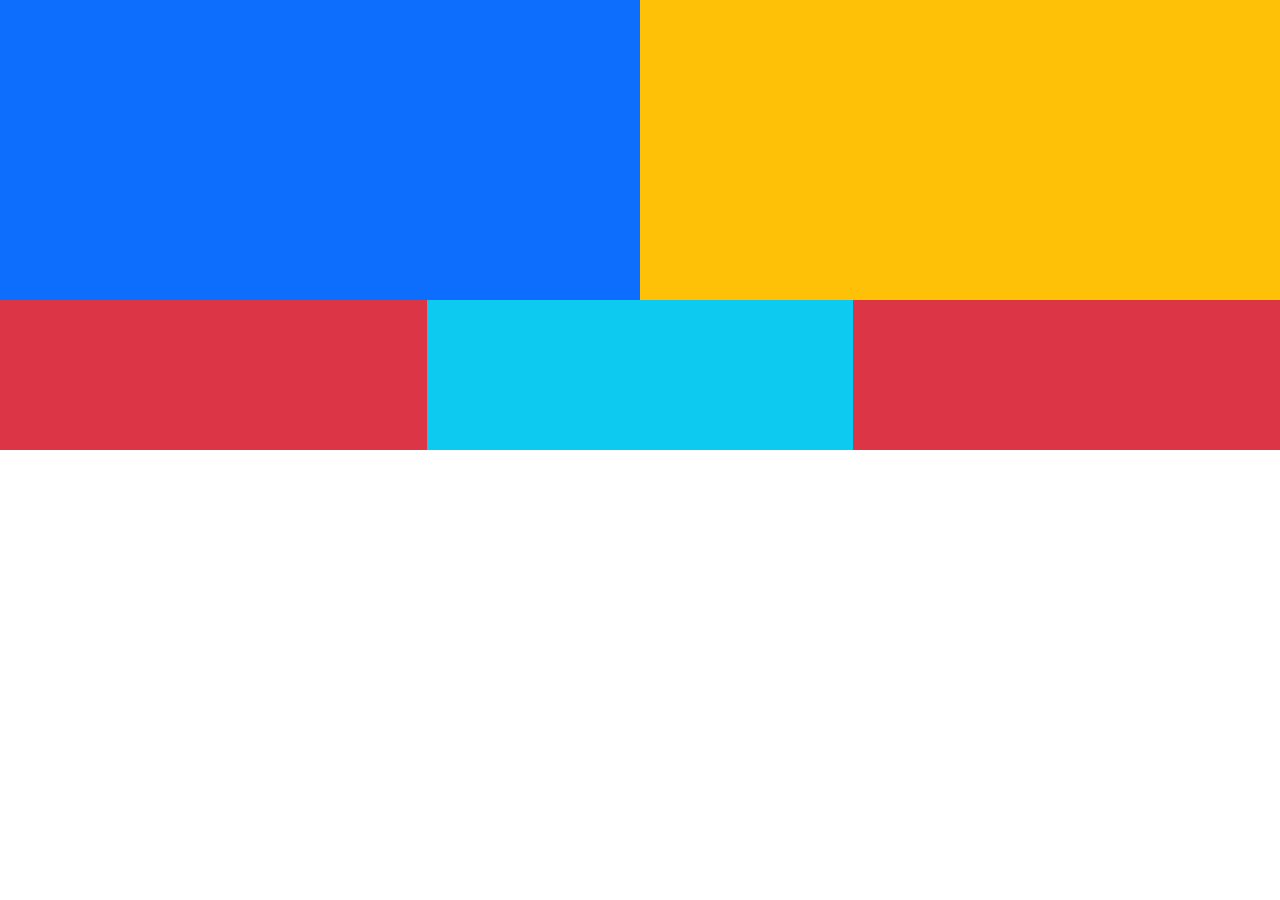
==== index.html @ 83517e73 "first commit" ====
<!DOCTYPE html>
<html lang="en">
<head>
    <meta charset="UTF-8">
    <meta http-equiv="X-UA-Compatible" content="IE=edge">
    <meta name="viewport" content="width=device-width, initial-scale=1.0">
    <title>Document</title>
    <!-- Latest compiled and minified CSS -->
<link href="https://cdn.jsdelivr.net/npm/bootstrap@5.1.3/dist/css/bootstrap.min.css" rel="stylesheet">
</head>
<body>
    <div class="container-fluid">
        <div class="row" >
            <div class="col-6 bg-primary" style="height:300px"></div>
            <div class="col-6 bg-warning" style="height:300px"></div>
        </div>
        <div class="row">
            <div class="col-4 bg-danger" style="height:150px"></div>
            <div class="col-4 bg-info" style="height:150px"></div>
            <div class="col-4 bg-danger" style="height:150px"></div>

        </div>
    </div>
</body>
</html>
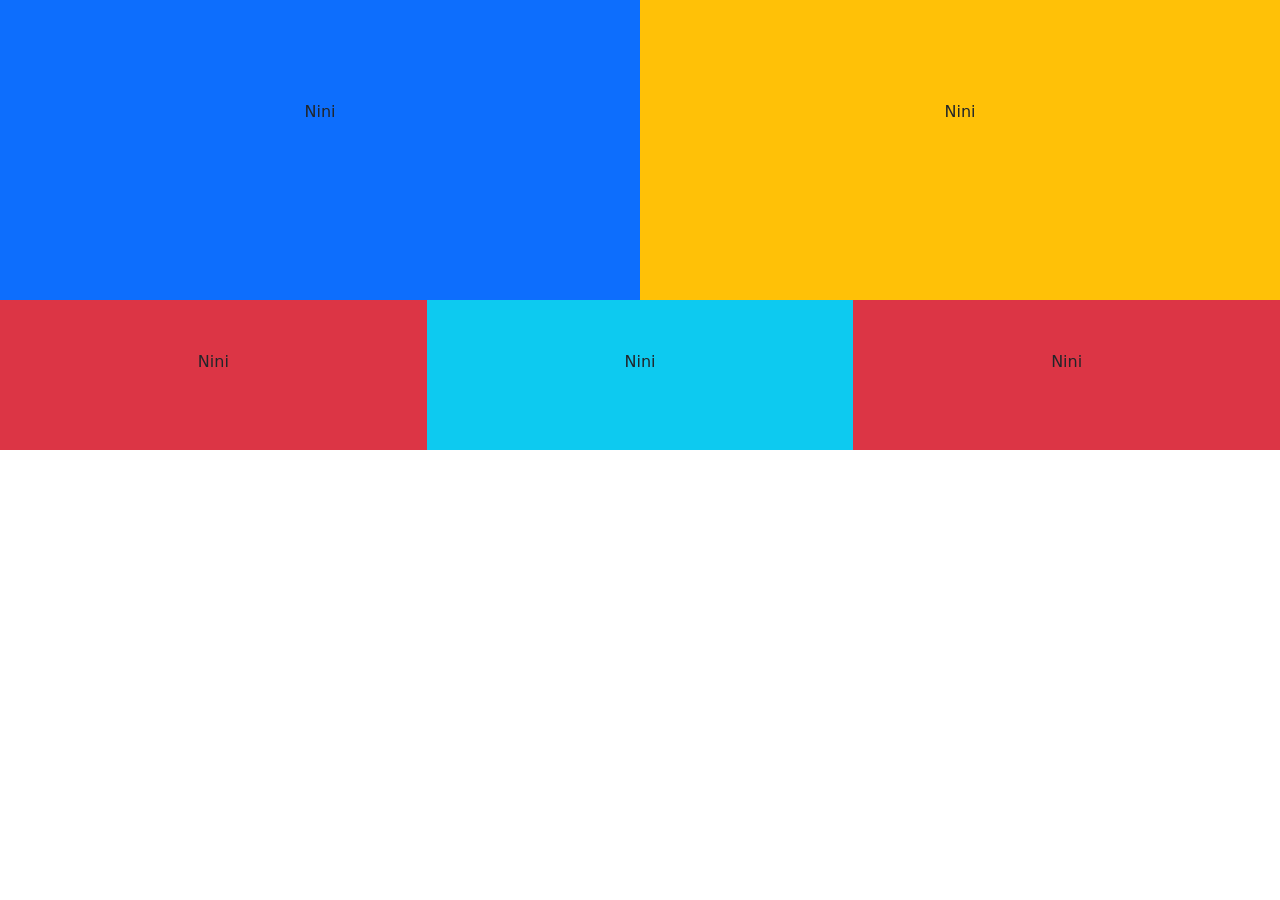
==== commit a68cacb5: "hi" ====
--- a/index.html
+++ b/index.html
@@ -11,13 +11,20 @@
 <body>
     <div class="container-fluid">
         <div class="row" >
-            <div class="col-6 bg-primary" style="height:300px"></div>
-            <div class="col-6 bg-warning" style="height:300px"></div>
+            <div class="col-6 bg-primary" style="height:300px">
+            <p style="text-align: center; padding-top: 100px;">Nini</p>
+            </div>
+            <div class="col-6 bg-warning" style="height:300px">
+                <p style="text-align: center; padding-top: 100px;">Nini</p>
+            </div>
         </div>
         <div class="row">
-            <div class="col-4 bg-danger" style="height:150px"></div>
-            <div class="col-4 bg-info" style="height:150px"></div>
-            <div class="col-4 bg-danger" style="height:150px"></div>
+            <div class="col-4 bg-danger" style="height:150px">
+                <p style="text-align: center; padding-top: 50px;">Nini</p></div>
+            <div class="col-4 bg-info" style="height:150px">
+                <p style="text-align: center; padding-top: 50px;">Nini</p></div>
+            <div class="col-4 bg-danger" style="height:150px">
+                <p style="text-align: center; padding-top: 50px;">Nini</p></div>
 
         </div>
     </div>
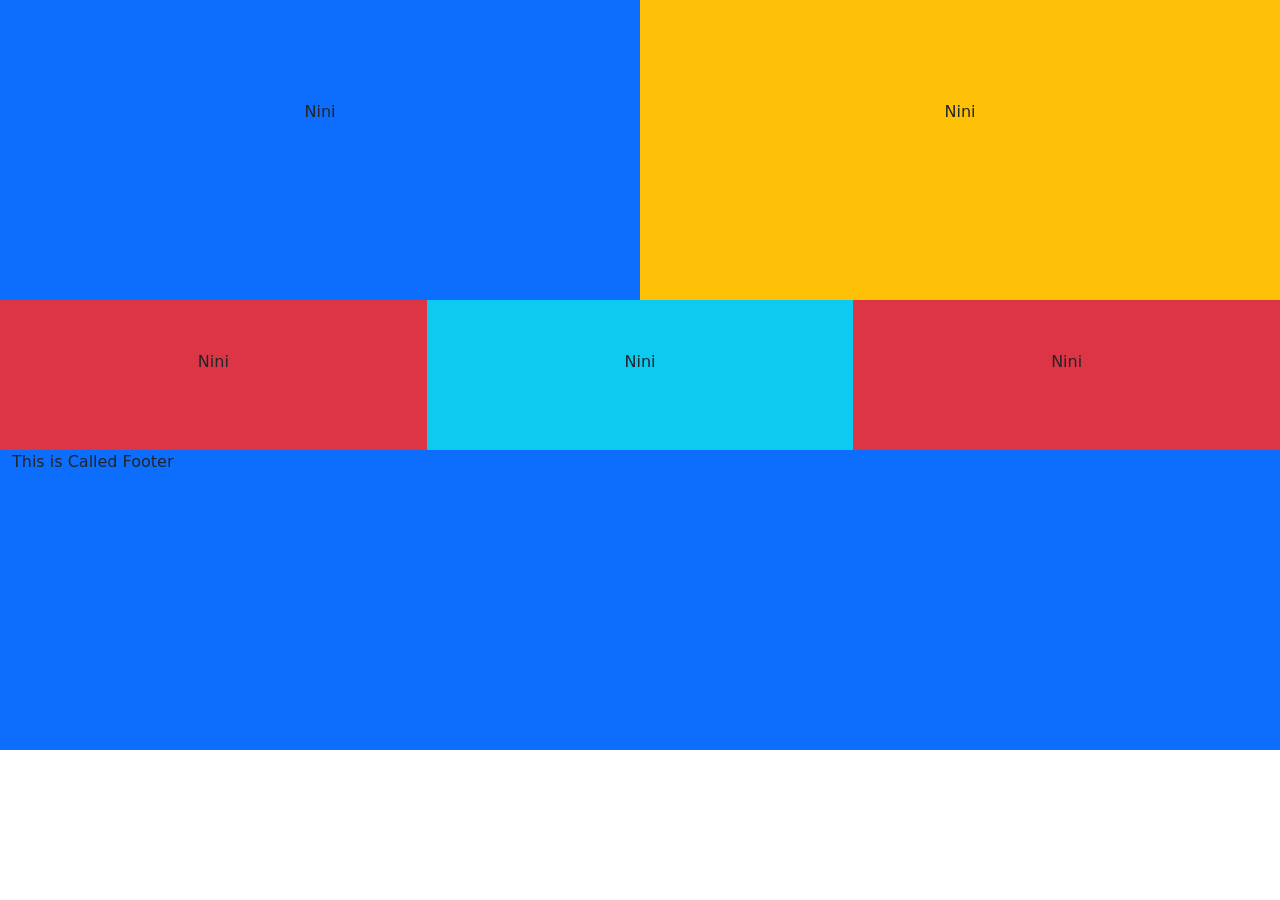
==== commit ae11559e: "Fortnite" ====
--- a/index.html
+++ b/index.html
@@ -27,6 +27,9 @@
                 <p style="text-align: center; padding-top: 50px;">Nini</p></div>
 
         </div>
+        <div class="row">
+<div class="bg-primary col-12" style="height:300px; "> This is Called Footer</div>
+        </div>
     </div>
 </body>
 </html>
